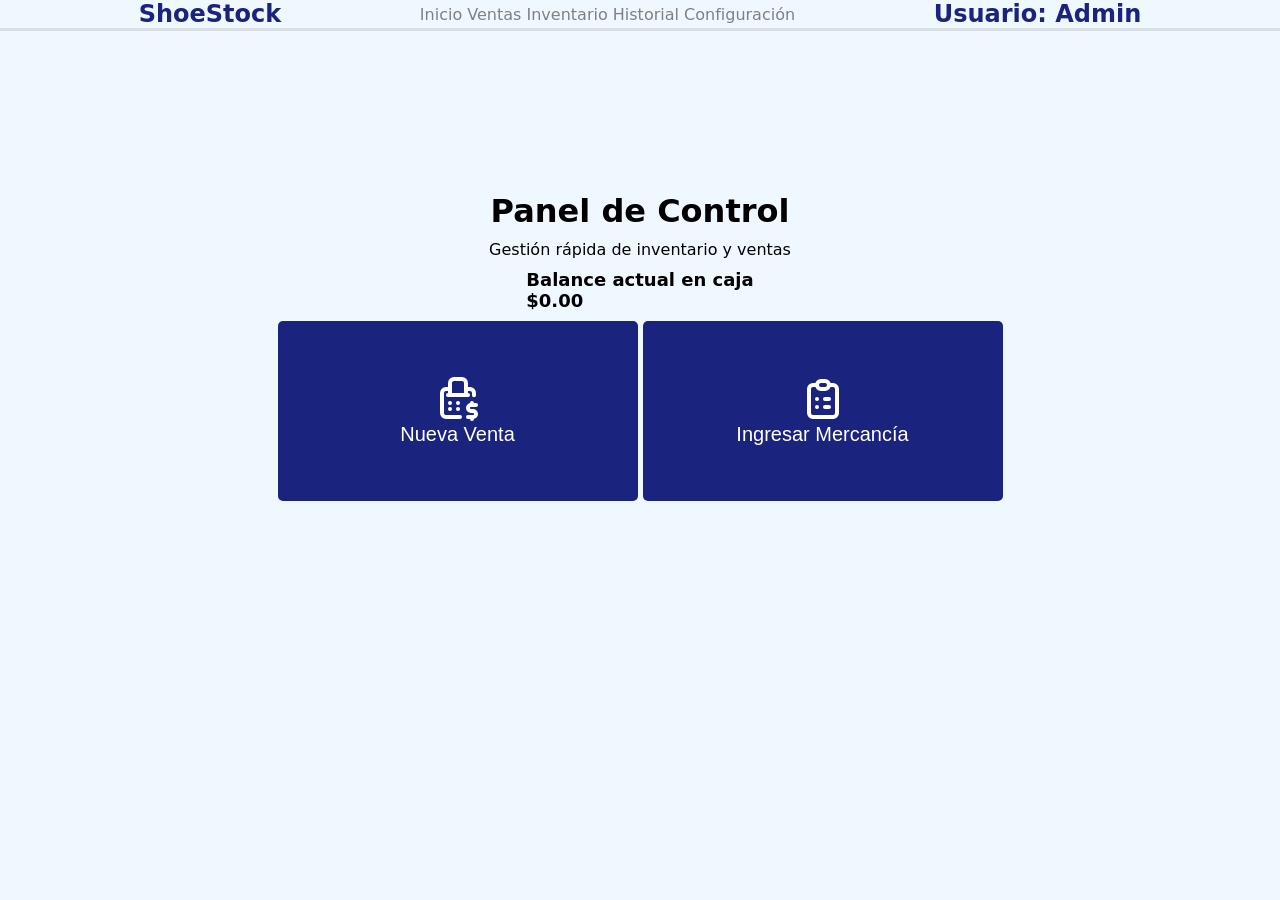
==== html/index.html @ d194e694 "Added styles for the index" ====
<!DOCTYPE html>
<html lang="es">

<head>
    <title>ShoeStock</title>
    <meta charset="UTF-8" />
    <meta name="description" content="Control de inventario y ventas de calzado" />

    <link rel="stylesheet" href="/css/styles.css" />
</head>

<body>
    <header>
        <h2>ShoeStock</h2>
        <nav>
            <a href="index.html">Inicio</a>
            <a href="ventas.html">Ventas</a>
            <a href="inventario.html">Inventario</a>
            <a href="historial.html">Historial</a>
            <a href="configuracion.html">Configuración</a>
        </nav>
        <h2>Usuario: Admin</h2>
    </header>
    <main>
        <h1>Panel de Control</h1>
        <p>Gestión rápida de inventario y ventas</p>

        <article>
            <strong>Balance actual en caja</strong>
            <strong>$0.00</strong>
        </article>

        <section class="big-buttons-section">
            <button class="button-big-style">
                <svg xmlns="http://www.w3.org/2000/svg" width="24" height="24" viewBox="0 0 24 24" fill="none"
                    stroke="currentColor" stroke-width="2" stroke-linecap="round" stroke-linejoin="round"
                    class="icon icon-tabler icons-tabler-outline icon-tabler-cash-register">
                    <path stroke="none" d="M0 0h24v24H0z" fill="none" />
                    <path
                        d="M21 15h-2.5c-.398 0 -.779 .158 -1.061 .439c-.281 .281 -.439 .663 -.439 1.061c0 .398 .158 .779 .439 1.061c.281 .281 .663 .439 1.061 .439h1c.398 0 .779 .158 1.061 .439c.281 .281 .439 .663 .439 1.061c0 .398 -.158 .779 -.439 1.061c-.281 .281 -.663 .439 -1.061 .439h-2.5" />
                    <path d="M19 21v1m0 -8v1" />
                    <path
                        d="M13 21h-7c-.53 0 -1.039 -.211 -1.414 -.586c-.375 -.375 -.586 -.884 -.586 -1.414v-10c0 -.53 .211 -1.039 .586 -1.414c.375 -.375 .884 -.586 1.414 -.586h2m12 3.12v-1.12c0 -.53 -.211 -1.039 -.586 -1.414c-.375 -.375 -.884 -.586 -1.414 -.586h-2" />
                    <path
                        d="M16 10v-6c0 -.53 -.211 -1.039 -.586 -1.414c-.375 -.375 -.884 -.586 -1.414 -.586h-4c-.53 0 -1.039 .211 -1.414 .586c-.375 .375 -.586 .884 -.586 1.414v6m8 0h-8m8 0h1m-9 0h-1" />
                    <path d="M8 14v.01" />
                    <path d="M8 17v.01" />
                    <path d="M12 13.99v.01" />
                    <path d="M12 17v.01" />
                </svg>
                Nueva Venta
            </button>
            <button class="button-big-style">
                <svg xmlns="http://www.w3.org/2000/svg" width="24" height="24" viewBox="0 0 24 24" fill="none"
                    stroke="currentColor" stroke-width="2" stroke-linecap="round" stroke-linejoin="round"
                    class="icon icon-tabler icons-tabler-outline icon-tabler-clipboard-list">
                    <path stroke="none" d="M0 0h24v24H0z" fill="none" />
                    <path d="M9 5h-2a2 2 0 0 0 -2 2v12a2 2 0 0 0 2 2h10a2 2 0 0 0 2 -2v-12a2 2 0 0 0 -2 -2h-2" />
                    <path d="M9 5a2 2 0 0 1 2 -2h2a2 2 0 0 1 2 2a2 2 0 0 1 -2 2h-2a2 2 0 0 1 -2 -2" />
                    <path d="M9 12l.01 0" />
                    <path d="M13 12l2 0" />
                    <path d="M9 16l.01 0" />
                    <path d="M13 16l2 0" />
                </svg>
                Ingresar Mercancía
            </button>
        </section>
    </main>
    <footer>
        
    </footer>
</body>

</html>
---- css/styles.css ----
* {
    margin: 0;
    padding: 0;
    box-sizing: border-box;
}

:root {
    --background-color: aliceblue;
    --text-color: black;
    --text-muted-color: gray;
    --primary-color: #1A237E;
}

body {
    font-family: system-ui, sans-serif;
    background-color: var(--background-color);
    color: var(--text-color);
    min-height: 100vh;
    display: flex;
    flex-direction: column;
    align-items: center;
}

header {
    display: flex;
    flex-direction: row;
    align-items: center;
    border-bottom: 3px solid rgb(0, 0, 0, 0.1);
    justify-content: space-evenly;
    width: 100%;

    a {
        text-decoration: none;
        color: var(--text-muted-color);
    }

    a:hover {
        text-decoration: underline;
    }

    h2 {
        color: var(--primary-color)
    }
}

main {
    display: flex;
    flex-direction: column;
    align-items: center;
    justify-content: center;
    height: 70vh;
    width: 100vw;
    row-gap: 10px;
}

.big-buttons-section {
    display: flex;
    flex-direction: row;
    gap: 5px;
}

article {
    display: flex;
    flex-direction: column;
    font-size: large;

    p {
        color: black;
    }
}

.button-big-style {
    color: white;
    background-color: var(--primary-color);
    border-style: none;
    padding: 10px;
    border-radius: 5px;
    height: 20vh;
    width: 40vh;
    font-size: 1.25rem;
    display: flex;
    flex-direction: column;
    align-items: center;
    justify-content: center;

    svg {
        width: 3rem;
        height: 3rem;
    }
}

.button-big-style:hover {
    opacity: 0.8;
}

.button-big-style:active {
    font-size: 1rem;
}
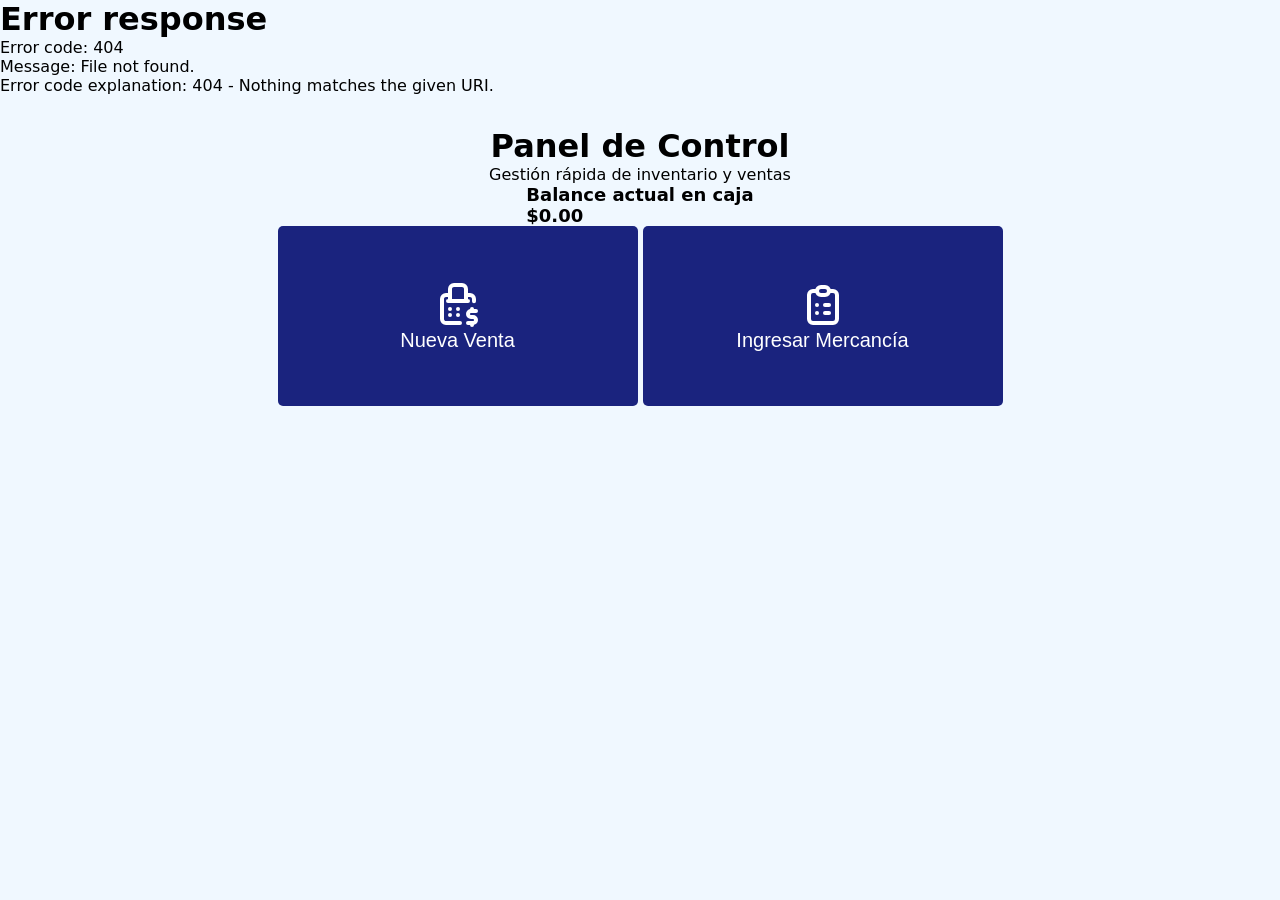
==== commit 6c1c299c: "Implement load-header in JS" ====
--- a/html/index.html
+++ b/html/index.html
@@ -6,21 +6,12 @@
     <meta charset="UTF-8" />
     <meta name="description" content="Control de inventario y ventas de calzado" />
 
+    <script src="/js/load-header.js" defer></script>
     <link rel="stylesheet" href="/css/styles.css" />
 </head>
 
 <body>
-    <header>
-        <h2>ShoeStock</h2>
-        <nav>
-            <a href="index.html">Inicio</a>
-            <a href="ventas.html">Ventas</a>
-            <a href="inventario.html">Inventario</a>
-            <a href="historial.html">Historial</a>
-            <a href="configuracion.html">Configuración</a>
-        </nav>
-        <h2>Usuario: Admin</h2>
-    </header>
+    <div id="header"></div>
     <main>
         <h1>Panel de Control</h1>
         <p>Gestión rápida de inventario y ventas</p>
@@ -69,6 +60,7 @@
     <footer>
         
     </footer>
+    
 </body>
 
 </html>
--- a/css/styles.css
+++ b/css/styles.css
@@ -16,9 +16,6 @@
     background-color: var(--background-color);
     color: var(--text-color);
     min-height: 100vh;
-    display: flex;
-    flex-direction: column;
-    align-items: center;
 }
 
 header {
@@ -47,10 +44,8 @@
     display: flex;
     flex-direction: column;
     align-items: center;
-    justify-content: center;
-    height: 70vh;
-    width: 100vw;
-    row-gap: 10px;
+    width: 100%;
+    padding: 2rem;
 }
 
 .big-buttons-section {
@@ -95,4 +90,44 @@
 
 .button-big-style:active {
     font-size: 1rem;
+}
+
+.generic-form input,
+.generic-form select {
+    padding: 0.5rem;
+    border: 1px solid #ccc;
+    border-radius: 4px;
+}
+
+.generic-form button {
+    padding: 0.5rem 1rem;
+    background-color: var(--primary-color);
+    color: white;
+    border: none;
+    border-radius: 4px;
+    cursor: pointer;
+}
+
+.table-section table {
+    width: 100%;
+    border-collapse: collapse;
+}
+
+.table-section th {
+    background-color: var(--primary-color);
+    color: white;
+    padding: 0.5rem;
+}
+
+.table-section td {
+    padding: 0.5rem;
+    border-bottom: 1px solid #ccc;
+}
+
+.table-section button {
+    padding: 0.3rem 0.6rem;
+    margin-right: 0.3rem;
+    border: 1px solid #ccc;
+    border-radius: 3px;
+    cursor: pointer;
 }
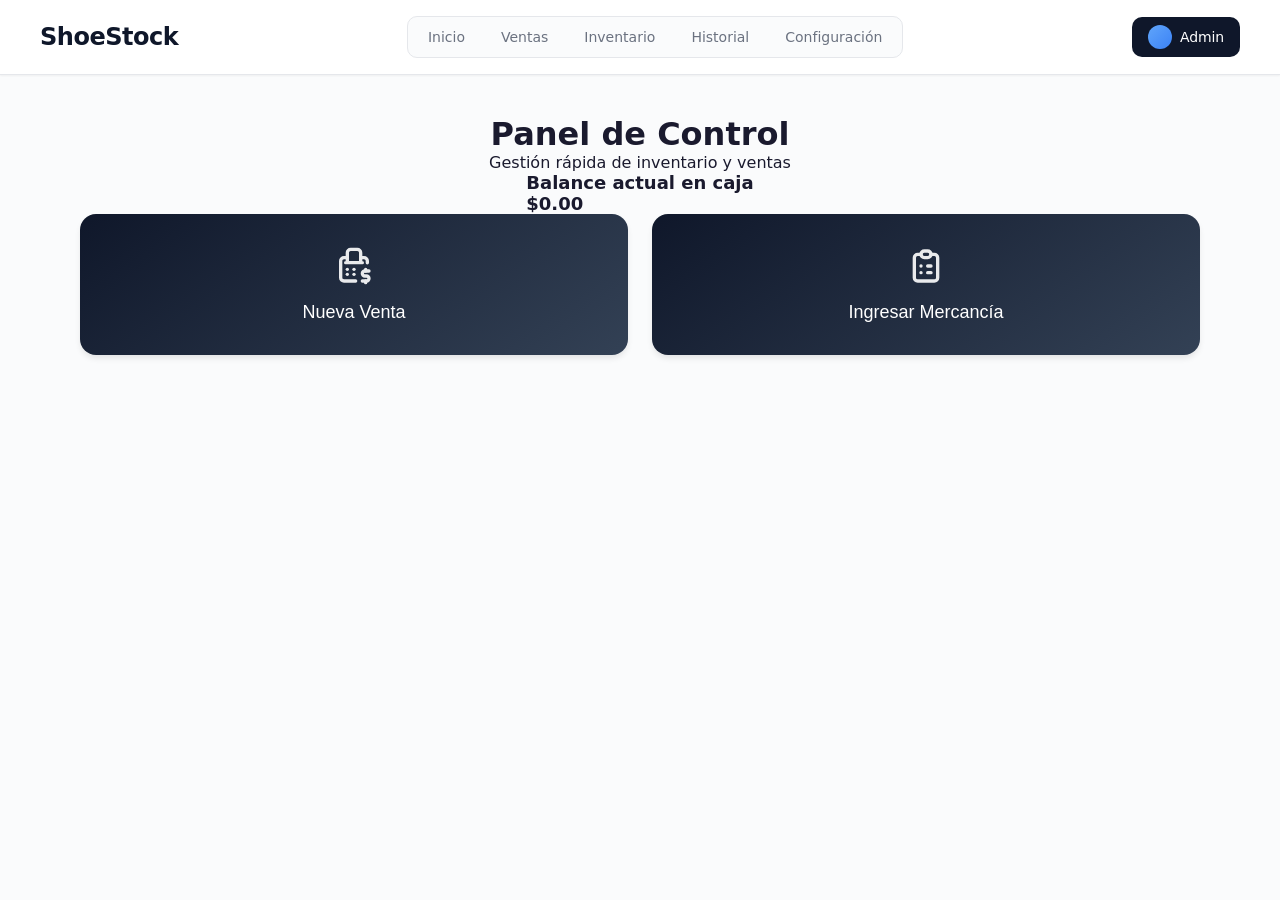
==== commit 70dfc5f6: "Headers hardcoded and a new experimental stylesheet are added" ====
--- a/html/index.html
+++ b/html/index.html
@@ -6,12 +6,25 @@
     <meta charset="UTF-8" />
     <meta name="description" content="Control de inventario y ventas de calzado" />
 
-    <script src="/js/load-header.js" defer></script>
-    <link rel="stylesheet" href="/css/styles.css" />
+    <link rel="stylesheet" href="/css/styles2.css" />
 </head>
 
 <body>
-    <div id="header"></div>
+    <header>
+        <div class="header-left">
+            <a href="index.html" class="logo">ShoeStock</a>
+        </div>
+        <nav class="header-nav">
+            <a href="index.html">Inicio</a>
+            <a href="ventas.html">Ventas</a>
+            <a href="inventario.html">Inventario</a>
+            <a href="historial.html">Historial</a>
+            <a href="configuracion.html">Configuración</a>
+        </nav>
+        <div class="header-right">
+            <span class="user-badge">Admin</span>
+        </div>
+    </header>
     <main>
         <h1>Panel de Control</h1>
         <p>Gestión rápida de inventario y ventas</p>
@@ -58,9 +71,9 @@
         </section>
     </main>
     <footer>
-        
+
     </footer>
-    
+
 </body>
 
 </html>
--- a/css/styles2.css
+++ b/css/styles2.css
@@ -0,0 +1,280 @@
+@import url('https://fonts.googleapis.com/css2?family=Outfit:wght@300;400;500;600;700&display=swap');
+
+* {
+    margin: 0;
+    padding: 0;
+    box-sizing: border-box;
+}
+
+/* :root {
+    --background-color: aliceblue;
+    --text-color: black;
+    --text-muted-color: gray;
+    --primary-color: #1A237E;
+} */
+
+:root {
+    --background-color: #FAFBFC;
+    --surface-color: #FFFFFF;
+    --text-color: #1A1A2E;
+    --text-muted-color: #6B7280;
+    --primary-color: #0F172A;
+    --primary-light: #334155;
+    --accent-color: #3B82F6;
+    --border-color: #E5E7EB;
+    --shadow-sm: 0 1px 2px rgba(0, 0, 0, 0.05);
+    --shadow-md: 0 4px 6px -1px rgba(0, 0, 0, 0.1);
+    --radius-sm: 6px;
+    --radius-md: 10px;
+    --radius-lg: 16px;
+}
+
+body {
+    font-family: system-ui, sans-serif; /* 'Outfit' */
+    background-color: var(--background-color);
+    color: var(--text-color);
+    min-height: 100vh;
+    /* line-height: 1.6; */
+}
+
+header {
+    display: flex;
+    align-items: center;
+    justify-content: space-between;
+    padding: 1rem 2.5rem;
+    background: var(--surface-color);
+    border-bottom: 1px solid var(--border-color);
+    position: sticky;
+    top: 0;
+    z-index: 100;
+    box-shadow: var(--shadow-sm);
+
+    .header-left {
+        .logo {
+            font-size: 1.5rem;
+            font-weight: 700;
+            color: var(--primary-color);
+            text-decoration: none;
+            letter-spacing: -0.02em;
+            transition: opacity 0.2s ease;
+
+            &:hover {
+                opacity: 0.7;
+            }
+        }
+    }
+
+    .header-nav {
+        display: flex;
+        gap: 0.25rem;
+        background: var(--background-color);
+        padding: 4px;
+        border-radius: var(--radius-md);
+        border: 1px solid var(--border-color);
+
+        a {
+            text-decoration: none;
+            color: var(--text-muted-color);
+            padding: 0.5rem 1rem;
+            font-size: 0.875rem;
+            font-weight: 500;
+            border-radius: var(--radius-sm);
+            transition: all 0.2s ease;
+
+            &:hover {
+                color: var(--text-color);
+                background: var(--surface-color);
+            }
+        }
+    }
+
+    .header-right {
+        .user-badge {
+            display: inline-flex;
+            align-items: center;
+            gap: 0.5rem;
+            padding: 0.5rem 1rem;
+            background: var(--primary-color);
+            color: white;
+            font-size: 0.875rem;
+            font-weight: 500;
+            border-radius: var(--radius-md);
+            letter-spacing: -0.01em;
+
+            &::before {
+                content: '';
+                width: 24px;
+                height: 24px;
+                background: linear-gradient(135deg, #60A5FA, #3B82F6);
+                border-radius: 50%;
+            }
+        }
+    }
+}
+
+main {
+    display: flex;
+    flex-direction: column;
+    align-items: center;
+    width: 100%;
+    padding: 2.5rem;
+    max-width: 1200px;
+    margin: 0 auto;
+}
+
+.big-buttons-section {
+    display: grid;
+    grid-template-columns: repeat(auto-fit, minmax(280px, 1fr));
+    gap: 1.5rem;
+    width: 100%;
+}
+
+article {
+    display: flex;
+    flex-direction: column;
+    font-size: large;
+
+    p {
+        color: var(--text-color);
+    }
+}
+
+.button-big-style {
+    color: white;
+    background: linear-gradient(145deg, var(--primary-color), var(--primary-light));
+    border: none;
+    padding: 2rem;
+    border-radius: var(--radius-lg);
+    font-size: 1.125rem;
+    font-weight: 500;
+    display: flex;
+    flex-direction: column;
+    align-items: center;
+    justify-content: center;
+    gap: 1rem;
+    cursor: pointer;
+    transition: all 0.3s cubic-bezier(0.4, 0, 0.2, 1);
+    box-shadow: var(--shadow-md);
+
+    svg {
+        width: 2.5rem;
+        height: 2.5rem;
+        opacity: 0.9;
+    }
+
+    &:hover {
+        transform: translateY(-4px);
+        box-shadow: 0 12px 24px -8px rgba(15, 23, 42, 0.3);
+    }
+
+    &:active {
+        transform: translateY(-2px);
+    }
+}
+
+.generic-form {
+    display: flex;
+    flex-direction: column;
+    gap: 1rem;
+    width: 100%;
+    max-width: 400px;
+    padding: 1.5rem;
+    background: var(--surface-color);
+    border-radius: var(--radius-lg);
+    border: 1px solid var(--border-color);
+    box-shadow: var(--shadow-sm);
+
+    input,
+    select {
+        padding: 0.75rem 1rem;
+        border: 1px solid var(--border-color);
+        border-radius: var(--radius-sm);
+        font-size: 0.9375rem;
+        font-family: inherit;
+        transition: border-color 0.2s ease, box-shadow 0.2s ease;
+
+        &:focus {
+            outline: none;
+            border-color: var(--accent-color);
+            box-shadow: 0 0 0 3px rgba(59, 130, 246, 0.1);
+        }
+    }
+
+    button {
+        padding: 0.75rem 1.5rem;
+        background: var(--primary-color);
+        color: white;
+        border: none;
+        border-radius: var(--radius-sm);
+        font-size: 0.9375rem;
+        font-weight: 500;
+        cursor: pointer;
+        transition: all 0.2s ease;
+
+        &:hover {
+            background: var(--primary-light);
+        }
+    }
+}
+
+.table-section {
+    width: 100%;
+    overflow-x: auto;
+    background: var(--surface-color);
+    border-radius: var(--radius-lg);
+    border: 1px solid var(--border-color);
+    box-shadow: var(--shadow-sm);
+
+    table {
+        width: 100%;
+        border-collapse: collapse;
+    }
+
+    th {
+        background: var(--primary-color);
+        color: white;
+        padding: 1rem;
+        text-align: left;
+        font-weight: 500;
+        font-size: 0.875rem;
+        letter-spacing: 0.02em;
+
+        &:first-child {
+            border-top-left-radius: var(--radius-lg);
+        }
+
+        &:last-child {
+            border-top-right-radius: var(--radius-lg);
+        }
+    }
+
+    td {
+        padding: 1rem;
+        border-bottom: 1px solid var(--border-color);
+        font-size: 0.9375rem;
+    }
+
+    tr:last-child td {
+        border-bottom: none;
+    }
+
+    tr:hover td {
+        background: var(--background-color);
+    }
+
+    button {
+        padding: 0.375rem 0.75rem;
+        margin-right: 0.25rem;
+        border: 1px solid var(--border-color);
+        border-radius: var(--radius-sm);
+        font-size: 0.8125rem;
+        cursor: pointer;
+        transition: all 0.2s ease;
+
+        &:hover {
+            background: var(--primary-color);
+            color: white;
+            border-color: var(--primary-color);
+        }
+    }
+}
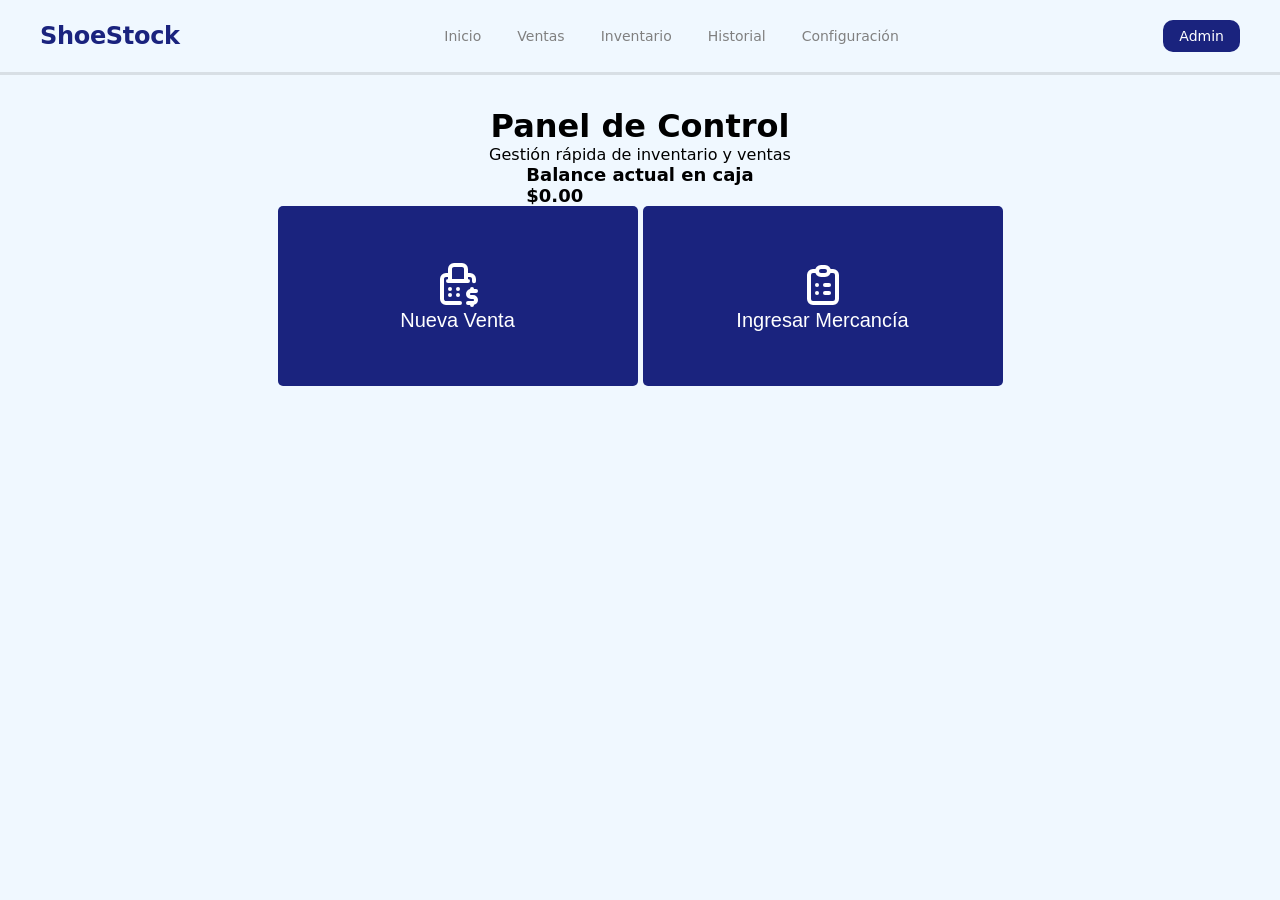
==== commit 11ca4d81: "Headers styles improved" ====
--- a/html/index.html
+++ b/html/index.html
@@ -6,7 +6,7 @@
     <meta charset="UTF-8" />
     <meta name="description" content="Control de inventario y ventas de calzado" />
 
-    <link rel="stylesheet" href="/css/styles2.css" />
+    <link rel="stylesheet" href="/css/styles.css" />
 </head>
 
 <body>
--- a/css/styles.css
+++ b/css/styles.css
@@ -0,0 +1,166 @@
+* {
+    margin: 0;
+    padding: 0;
+    box-sizing: border-box;
+}
+
+:root {
+    --background-color: aliceblue;
+    --text-color: black;
+    --text-muted-color: gray;
+    --primary-color: #1A237E;
+}
+
+body {
+    font-family: system-ui, sans-serif;
+    background-color: var(--background-color);
+    color: var(--text-color);
+    min-height: 100vh;
+}
+
+header {
+    display: flex;
+    flex-direction: row;
+    align-items: center;
+    border-bottom: 3px solid rgb(0, 0, 0, 0.1);
+    justify-content: space-between;
+    padding: 1rem 2.5rem;
+
+    .header-left {
+        .logo {
+            font-size: 1.5rem;
+            font-weight: 700;
+            color: var(--primary-color);
+            text-decoration: none;
+            letter-spacing: -0.02rem;
+            transition: opacity 0.2s ease;
+
+            &:hover {
+                opacity: 0.7;
+            }
+        }
+    }
+
+    .header-nav {
+        display: flex;
+        gap: 0.25rem;
+        padding: 4px;
+
+        a {
+            text-decoration: none;
+            color: var(--text-muted-color);
+            padding: 0.5rem 1rem;
+            font-size: 0.875rem;
+            font-weight: 500;
+            transition: all 0.2s ease;
+
+            &:hover {
+                color: var(--primary-color);
+            }
+        }
+    }
+
+    .header-right {
+        .user-badge {
+            display: flex;
+            padding: 0.5rem 1rem;
+            background: var(--primary-color);
+            color: white;
+            font-size: 0.875rem;
+            font-weight: 500;
+            border-radius: 10px;
+        }
+    }
+}
+
+main {
+    display: flex;
+    flex-direction: column;
+    align-items: center;
+    width: 100%;
+    padding: 2rem;
+}
+
+.big-buttons-section {
+    display: flex;
+    flex-direction: row;
+    gap: 5px;
+}
+
+article {
+    display: flex;
+    flex-direction: column;
+    font-size: large;
+
+    p {
+        color: black;
+    }
+}
+
+.button-big-style {
+    color: white;
+    background-color: var(--primary-color);
+    border-style: none;
+    padding: 10px;
+    border-radius: 5px;
+    height: 20vh;
+    width: 40vh;
+    font-size: 1.25rem;
+    display: flex;
+    flex-direction: column;
+    align-items: center;
+    justify-content: center;
+
+    svg {
+        width: 3rem;
+        height: 3rem;
+    }
+}
+
+.button-big-style:hover {
+    opacity: 0.8;
+}
+
+.button-big-style:active {
+    font-size: 1rem;
+}
+
+.generic-form input,
+.generic-form select {
+    padding: 0.5rem;
+    border: 1px solid #ccc;
+    border-radius: 4px;
+}
+
+.generic-form button {
+    padding: 0.5rem 1rem;
+    background-color: var(--primary-color);
+    color: white;
+    border: none;
+    border-radius: 4px;
+    cursor: pointer;
+}
+
+.table-section table {
+    width: 100%;
+    border-collapse: collapse;
+}
+
+.table-section th {
+    background-color: var(--primary-color);
+    color: white;
+    padding: 0.5rem;
+}
+
+.table-section td {
+    padding: 0.5rem;
+    border-bottom: 1px solid #ccc;
+}
+
+.table-section button {
+    padding: 0.3rem 0.6rem;
+    margin-right: 0.3rem;
+    border: 1px solid #ccc;
+    border-radius: 3px;
+    cursor: pointer;
+}
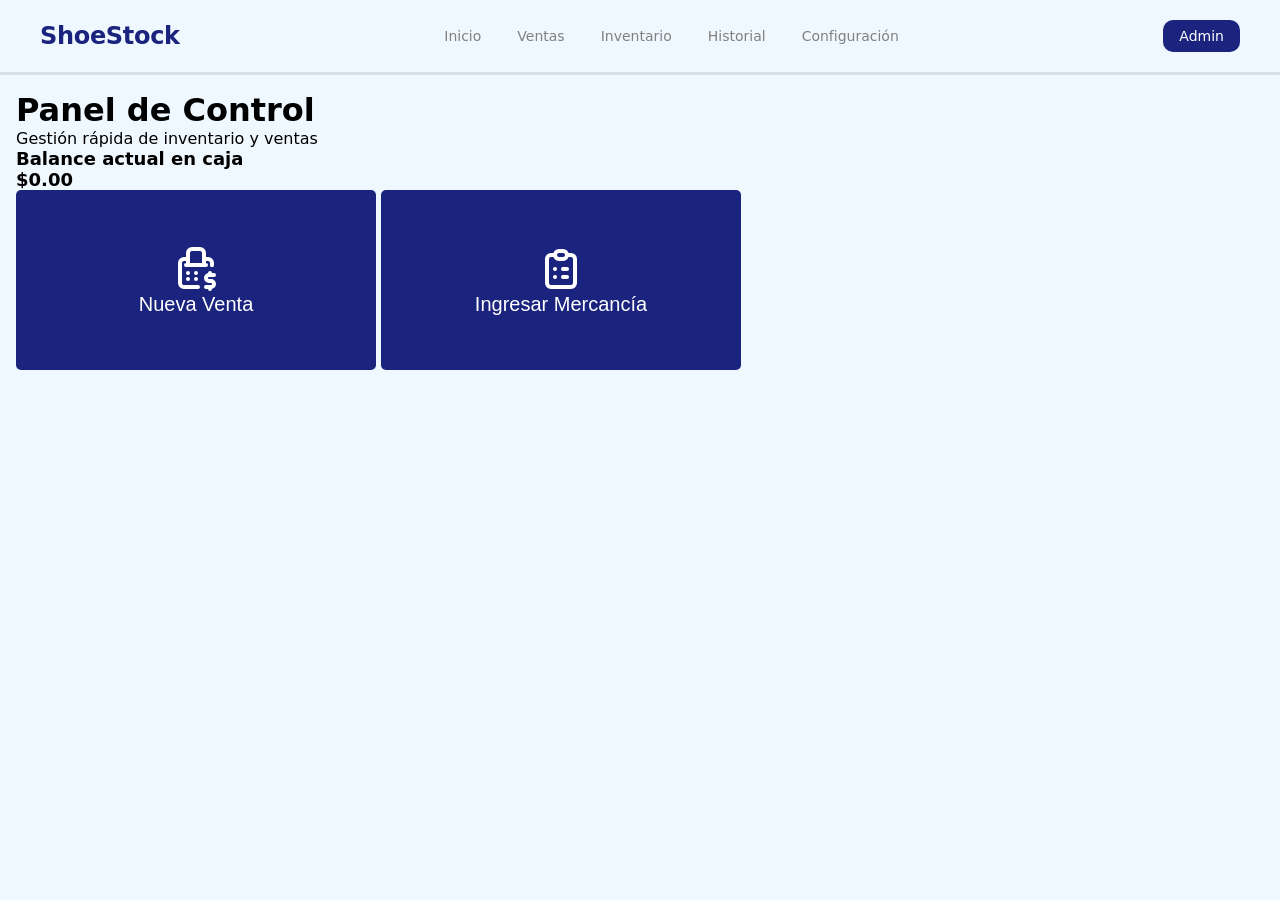
==== commit 2e71cfc7: "Styles, tables and load from json files adjusted" ====
--- a/html/index.html
+++ b/html/index.html
@@ -35,7 +35,7 @@
         </article>
 
         <section class="big-buttons-section">
-            <button class="button-big-style">
+            <button onclick="location.href='ventas.html'" class="button-big-style">
                 <svg xmlns="http://www.w3.org/2000/svg" width="24" height="24" viewBox="0 0 24 24" fill="none"
                     stroke="currentColor" stroke-width="2" stroke-linecap="round" stroke-linejoin="round"
                     class="icon icon-tabler icons-tabler-outline icon-tabler-cash-register">
@@ -54,7 +54,7 @@
                 </svg>
                 Nueva Venta
             </button>
-            <button class="button-big-style">
+            <button onclick="location.href='inventario.html'" class="button-big-style">
                 <svg xmlns="http://www.w3.org/2000/svg" width="24" height="24" viewBox="0 0 24 24" fill="none"
                     stroke="currentColor" stroke-width="2" stroke-linecap="round" stroke-linejoin="round"
                     class="icon icon-tabler icons-tabler-outline icon-tabler-clipboard-list">
--- a/css/styles.css
+++ b/css/styles.css
@@ -76,9 +76,18 @@
 main {
     display: flex;
     flex-direction: column;
-    align-items: center;
     width: 100%;
-    padding: 2rem;
+    padding: 1rem;
+}
+
+.two-columns {
+    display: flex;
+    flex-direction: row;
+    gap: 1.5rem;
+    align-items: flex-start;
+
+    > section:first-child { flex: 7; }
+    > section:last-child  { flex: 3; }
 }
 
 .big-buttons-section {
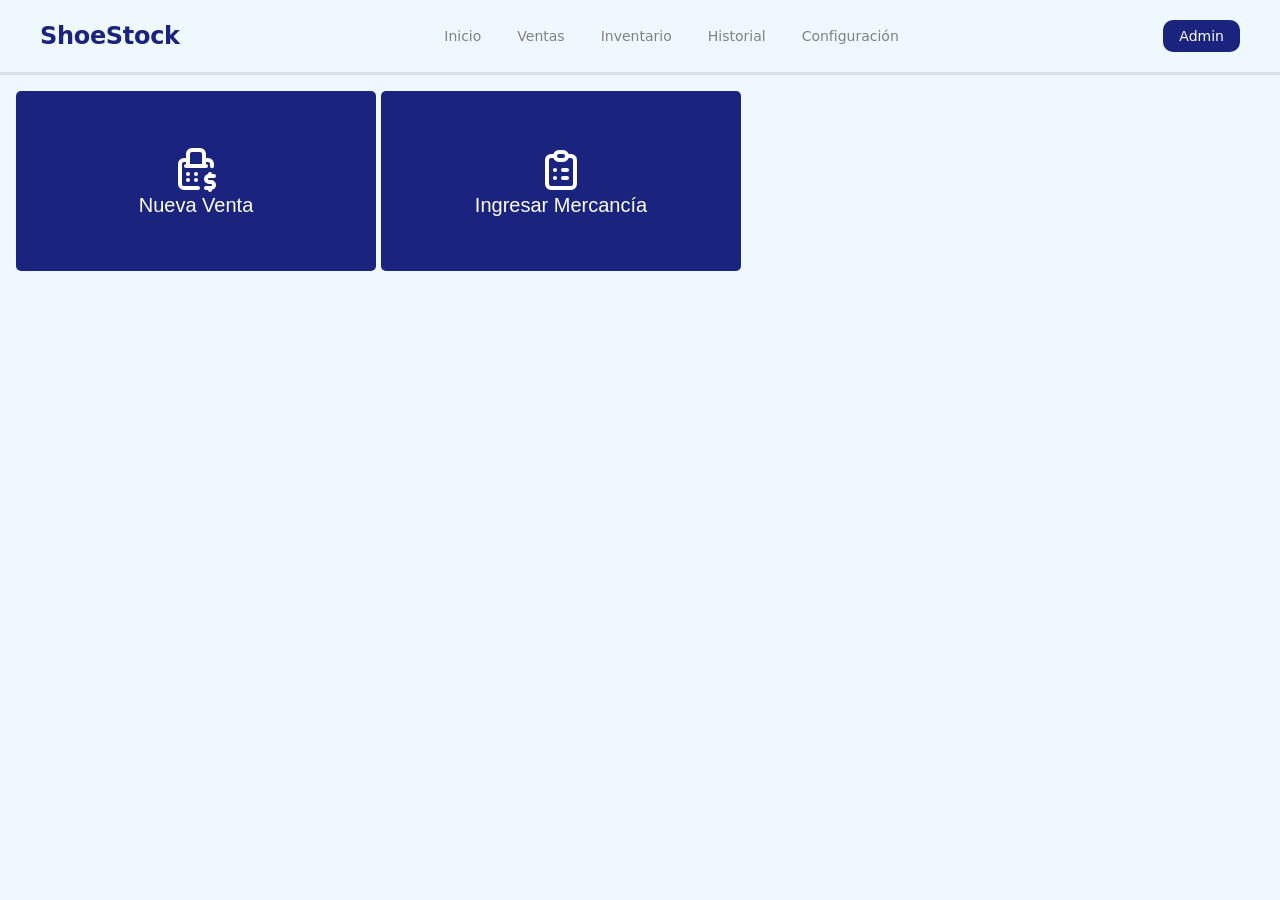
==== commit 77f12f32: "Unused lines deleted" ====
--- a/html/index.html
+++ b/html/index.html
@@ -26,14 +26,6 @@
         </div>
     </header>
     <main>
-        <h1>Panel de Control</h1>
-        <p>Gestión rápida de inventario y ventas</p>
-
-        <article>
-            <strong>Balance actual en caja</strong>
-            <strong>$0.00</strong>
-        </article>
-
         <section class="big-buttons-section">
             <button onclick="location.href='ventas.html'" class="button-big-style">
                 <svg xmlns="http://www.w3.org/2000/svg" width="24" height="24" viewBox="0 0 24 24" fill="none"
--- a/css/styles.css
+++ b/css/styles.css
@@ -172,4 +172,11 @@
     border: 1px solid #ccc;
     border-radius: 3px;
     cursor: pointer;
+}
+
+.sub-total-card {
+    background-color: var(--primary-color);
+    padding: 1rem;
+    color: white;
+    margin-top: 10px;
 }
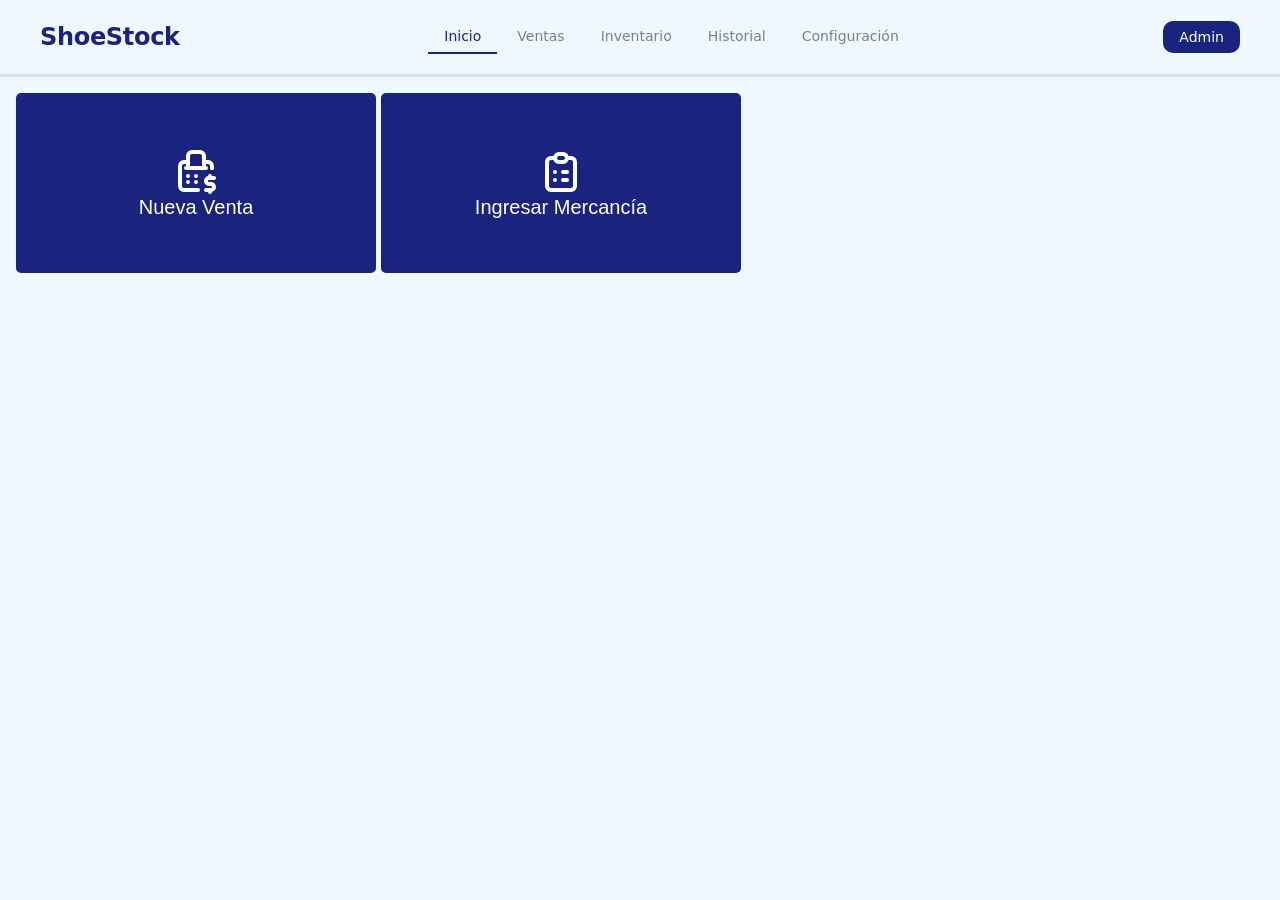
==== commit fc40d9f7: "Header styles added, window active" ====
--- a/html/index.html
+++ b/html/index.html
@@ -15,7 +15,7 @@
             <a href="index.html" class="logo">ShoeStock</a>
         </div>
         <nav class="header-nav">
-            <a href="index.html">Inicio</a>
+            <a href="index.html" class="active">Inicio</a>
             <a href="ventas.html">Ventas</a>
             <a href="inventario.html">Inventario</a>
             <a href="historial.html">Historial</a>
--- a/css/styles.css
+++ b/css/styles.css
@@ -56,6 +56,11 @@
 
             &:hover {
                 color: var(--primary-color);
+            }
+
+            &.active {
+                color: var(--primary-color);
+                border-bottom: 2px solid var(--primary-color);
             }
         }
     }
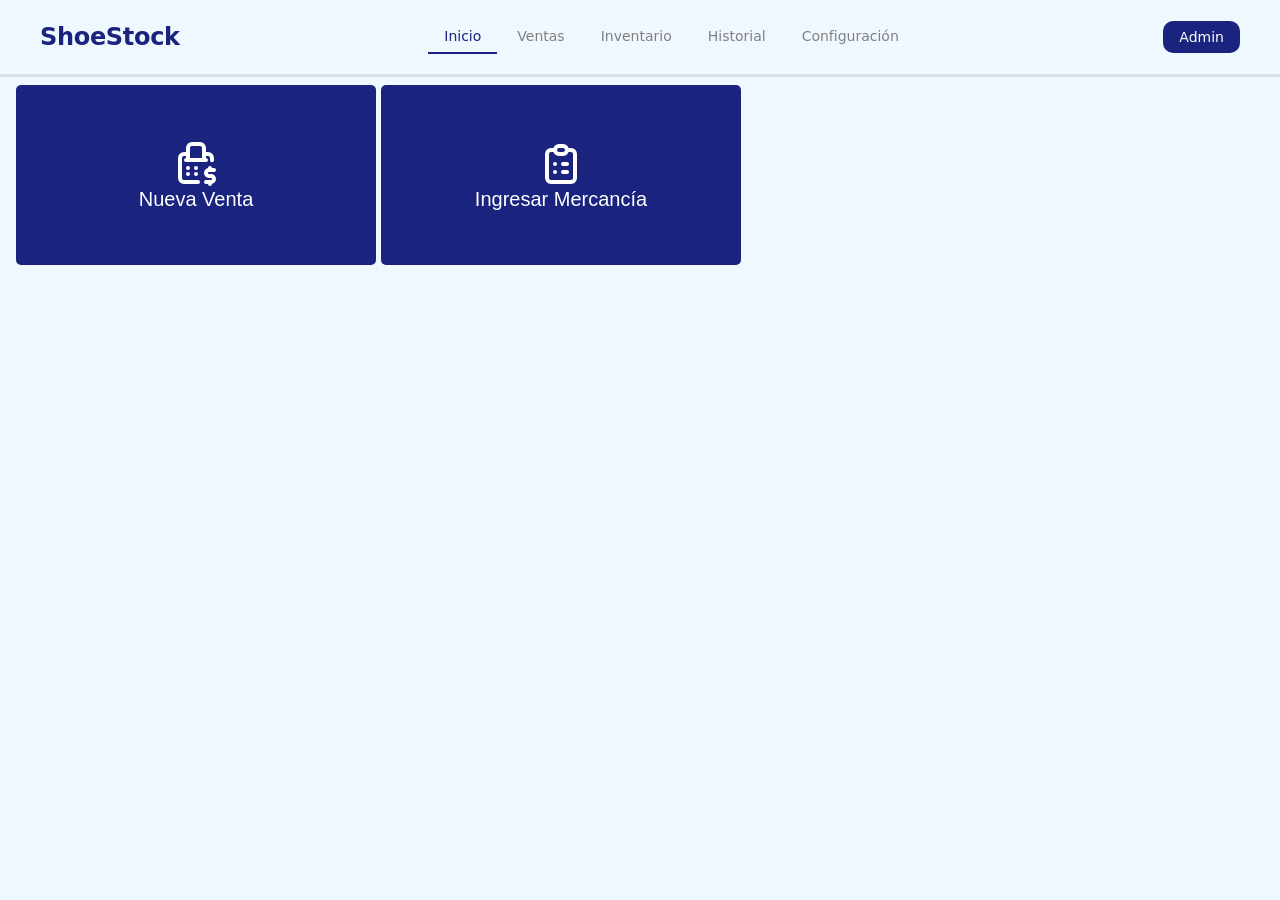
==== commit 18dc0ce8: "Header's styles simplified" ====
--- a/html/index.html
+++ b/html/index.html
@@ -11,20 +11,19 @@
 
 <body>
     <header>
-        <div class="header-left">
-            <a href="index.html" class="logo">ShoeStock</a>
-        </div>
-        <nav class="header-nav">
+        <h1>ShoeStock</h1>
+
+        <nav>
             <a href="index.html" class="active">Inicio</a>
             <a href="ventas.html">Ventas</a>
             <a href="inventario.html">Inventario</a>
             <a href="historial.html">Historial</a>
             <a href="configuracion.html">Configuración</a>
         </nav>
-        <div class="header-right">
-            <span class="user-badge">Admin</span>
-        </div>
+
+        <span>Admin</span>
     </header>
+
     <main>
         <section class="big-buttons-section">
             <button onclick="location.href='ventas.html'" class="button-big-style">
--- a/css/styles.css
+++ b/css/styles.css
@@ -9,6 +9,9 @@
     --text-color: black;
     --text-muted-color: gray;
     --primary-color: #1A237E;
+    --card-bg: #ffffff;
+    --border-color: #d4d8dd;
+    --radius: 8px;
 }
 
 body {
@@ -16,8 +19,22 @@
     background-color: var(--background-color);
     color: var(--text-color);
     min-height: 100vh;
-}
-
+    display: flex;
+    flex-direction: column;
+}
+
+/* Títulos principales */
+h1 {
+    font-size: 1.5rem;
+    display: flex;
+    align-items: center;
+}
+
+h1+p {
+    margin-bottom: 2rem
+}
+
+/* Header */
 header {
     display: flex;
     flex-direction: row;
@@ -26,22 +43,21 @@
     justify-content: space-between;
     padding: 1rem 2.5rem;
 
-    .header-left {
-        .logo {
-            font-size: 1.5rem;
-            font-weight: 700;
-            color: var(--primary-color);
-            text-decoration: none;
-            letter-spacing: -0.02rem;
-            transition: opacity 0.2s ease;
-
-            &:hover {
-                opacity: 0.7;
-            }
-        }
-    }
-
-    .header-nav {
+    h1 {
+        font-size: 1.5rem;
+        font-weight: 700;
+        color: var(--primary-color);
+        text-decoration: none;
+        letter-spacing: -0.02rem;
+        transition: opacity 0.2s ease;
+
+        &:hover {
+            opacity: 0.7;
+        }
+    }
+
+
+    nav {
         display: flex;
         gap: 0.25rem;
         padding: 4px;
@@ -65,50 +81,51 @@
         }
     }
 
-    .header-right {
-        .user-badge {
-            display: flex;
-            padding: 0.5rem 1rem;
-            background: var(--primary-color);
-            color: white;
-            font-size: 0.875rem;
-            font-weight: 500;
-            border-radius: 10px;
-        }
-    }
-}
-
-main {
-    display: flex;
-    flex-direction: column;
-    width: 100%;
-    padding: 1rem;
+    span {
+        display: flex;
+        padding: 0.5rem 1rem;
+        background: var(--primary-color);
+        color: white;
+        font-size: 0.875rem;
+        font-weight: 500;
+        border-radius: 10px;
+    }
+}
+
+main> :nth-child(1) {
+    padding: 0.5rem 1rem;
 }
 
 .two-columns {
     display: flex;
     flex-direction: row;
-    gap: 1.5rem;
+    gap: 0.5rem;
     align-items: flex-start;
 
-    > section:first-child { flex: 7; }
-    > section:last-child  { flex: 3; }
+    >section:first-child {
+        flex: 6;
+    }
+
+    >section:last-child {
+        flex: 4;
+        padding: 0.5rem 1rem 0.5rem 0rem;
+
+        &> :nth-child(4) {
+            margin-top: 0.75rem;
+            margin-bottom: 0.75rem;
+
+            button {
+                width: 100%;
+            }
+        }
+
+    }
 }
 
 .big-buttons-section {
     display: flex;
     flex-direction: row;
     gap: 5px;
-}
-
-article {
-    display: flex;
-    flex-direction: column;
-    font-size: large;
-
-    p {
-        color: black;
-    }
 }
 
 .button-big-style {
@@ -155,28 +172,53 @@
     cursor: pointer;
 }
 
+.table-section {
+    background: var(--card-bg);
+    border: 1px solid var(--border-color);
+    border-radius: var(--radius);
+    overflow: hidden;
+    margin-top: 1rem;
+}
+
 .table-section table {
     width: 100%;
     border-collapse: collapse;
 }
 
 .table-section th {
-    background-color: var(--primary-color);
-    color: white;
-    padding: 0.5rem;
+    background: linear-gradient(135deg, #1a237e, #283593);
+    color: white;
+    font-weight: 500;
+    font-size: 0.75rem;
+    padding: 0.85rem 1rem;
+    text-align: left;
 }
 
 .table-section td {
-    padding: 0.5rem;
+    padding: 0.85rem 1rem;
+    font-size: 0.875rem;
+    color: var(--text-color);
     border-bottom: 1px solid #ccc;
+}
+
+.table-section tbody tr:hover td {
+    background: #eef2ff;
+    transition: 0.40s ease;
 }
 
 .table-section button {
     padding: 0.3rem 0.6rem;
+    font-size: 0.78rem;
     margin-right: 0.3rem;
-    border: 1px solid #ccc;
-    border-radius: 3px;
+    border: 1px solid var(--border-color);
+    border-radius: 5px;
     cursor: pointer;
+}
+
+.table-section button:hover {
+    border-color: var(--primary-color);
+    color: #fff;
+    background: var(--primary-color);
 }
 
 .sub-total-card {
@@ -184,4 +226,232 @@
     padding: 1rem;
     color: white;
     margin-top: 10px;
+    border-radius: var(--radius);
+    font-size: 0.875rem;
+}
+
+/* ─── Toolbar / Search ─── */
+
+.config-toolbar {
+    display: flex;
+    align-items: center;
+    gap: 0.75rem;
+
+    >form {
+        flex: 1;
+    }
+
+
+}
+
+.search-wrapper {
+    display: flex;
+    align-items: center;
+    gap: 0.5rem;
+    padding: 0.5rem 0.75rem;
+    background: var(--card-bg);
+    border: 1px solid var(--border-color);
+    border-radius: var(--radius);
+    max-width: 42rem;
+    width: 100%;
+
+    svg {
+        color: var(--text-muted-color);
+    }
+
+    input {
+        border: none;
+        outline: none;
+        flex: 1;
+
+        &::placeholder {
+            color: var(--text-muted-color);
+        }
+    }
+}
+
+/* ─── Add User Button ─── */
+
+.btn-add {
+    display: flex;
+    align-items: center;
+    gap: 0.4rem;
+    padding: 0.55rem 1rem;
+    background: var(--primary-color);
+    color: white;
+    border: none;
+    border-radius: var(--radius);
+    font-size: 0.875rem;
+    font-weight: 500;
+    cursor: pointer;
+    transition: opacity 0.2s ease;
+
+    &:hover {
+        opacity: 0.88;
+    }
+
+    &:active {
+        opacity: 0.75;
+    }
+}
+
+/* ─── Modal ─── */
+
+.modal-overlay {
+    display: none;
+    position: fixed;
+    inset: 0;
+    background: rgba(0, 0, 0, 0.5);
+    backdrop-filter: blur(4px);
+    align-items: center;
+    justify-content: center;
+    z-index: 1000;
+}
+
+.modal-overlay.active {
+    display: flex;
+}
+
+.modal {
+    background: var(--card-bg);
+    border-radius: var(--radius);
+    padding: 1.5rem;
+    width: 400px;
+    max-width: 90vw;
+    box-shadow: 0 20px 60px rgba(0, 0, 0, 0.2);
+}
+
+.modal-header {
+    display: flex;
+    align-items: center;
+    justify-content: space-between;
+    margin-bottom: 1.25rem;
+    padding-bottom: 0.75rem;
+    border-bottom: 1px solid var(--border-color);
+
+    .modal-header-left {
+        display: flex;
+        align-items: center;
+        gap: 0.5rem;
+
+        svg {
+            color: var(--primary-color);
+        }
+
+        h3 {
+            font-size: 1rem;
+            font-weight: 600;
+        }
+    }
+}
+
+.modal-close {
+    background: none;
+    border: none;
+    cursor: pointer;
+    font-size: 1rem;
+    color: var(--text-muted-color);
+    padding: 0.25rem;
+    border-radius: var(--radius);
+    display: flex;
+    transition: background 0.2s ease, color 0.2s ease;
+
+    &:hover {
+        background: #f0f0f0;
+        color: var(--text-color);
+    }
+}
+
+/* ─── Config card (form container) ─── */
+
+.config-card {
+    background: var(--card-bg);
+    border: 1px solid var(--border-color);
+    border-radius: var(--radius);
+    padding: 1.5rem;
+
+    .config-card-header {
+        display: flex;
+        align-items: center;
+        gap: 0.5rem;
+        margin-bottom: 1.25rem;
+        padding-bottom: 0.75rem;
+        border-bottom: 1px solid var(--border-color);
+
+        svg {
+            color: var(--primary-color);
+        }
+
+        h3 {
+            font-size: 1rem;
+            font-weight: 600;
+        }
+    }
+}
+
+/* ─── Config form ─── */
+
+.config-form {
+    display: flex;
+    flex-direction: column;
+    gap: 1rem;
+
+    .form-group {
+        display: flex;
+        flex-direction: column;
+        gap: 0.3rem;
+
+        label {
+            font-size: 0.8rem;
+            font-weight: 600;
+            color: var(--text-muted-color);
+            text-transform: uppercase;
+        }
+
+        input,
+        select {
+            padding: 0.55rem 0.75rem;
+            border: 1px solid var(--border-color);
+            border-radius: var(--radius);
+            font-size: 0.9rem;
+            color: var(--text-color);
+            outline: none;
+            transition: border-color 0.2s ease;
+
+            &:focus {
+                border-color: var(--primary-color);
+            }
+
+            &::placeholder {
+                color: #bbb;
+            }
+        }
+    }
+}
+
+/* ─── Buttons ─── */
+
+.btn-primary {
+    margin-top: 0.25rem;
+    padding: 0.55rem 0.75rem;
+    background: var(--primary-color);
+    color: white;
+    font-size: 0.875rem;
+    border: none;
+    border-radius: var(--radius);
+    cursor: pointer;
+    transition: opacity 0.2s ease;
+
+    &:hover {
+        opacity: 0.88;
+    }
+
+    &:active {
+        opacity: 0.75;
+    }
+
+    &:disabled {
+        opacity: 0.5;
+        pointer-events: none;
+    }
 }
